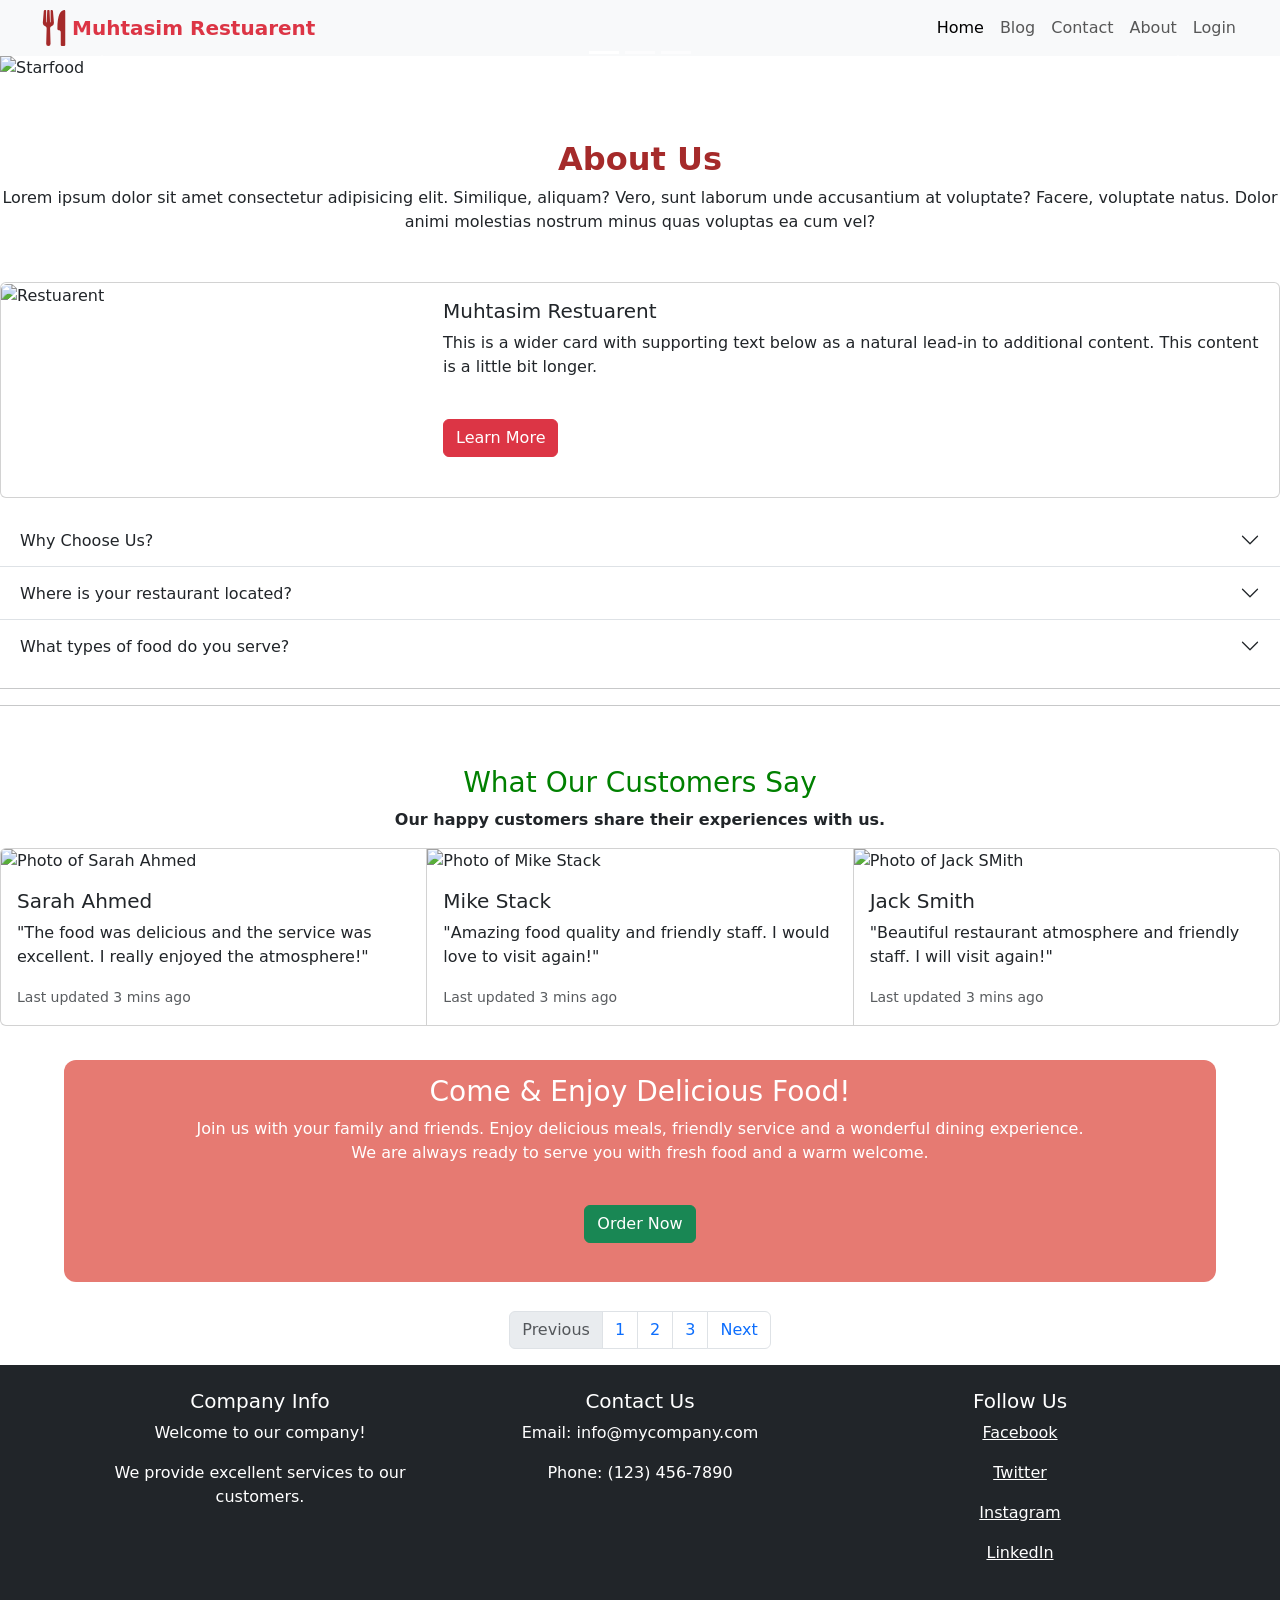
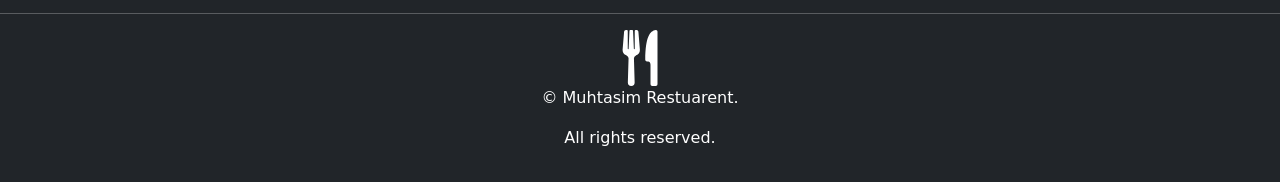
==== index.html @ 9b6621dc "JavaScript Practis" ====
<!DOCTYPE html>
<html lang="en">
<head>
    <meta charset="UTF-8">
    <meta name="viewport" content="width=device-width, initial-scale=1.0">
    <title>Bootstrap Practise</title>
    <link rel="stylesheet" href="/style.css">
    <!-- bootstrap css link -->
    <link href="https://cdn.jsdelivr.net/npm/bootstrap@5.3.9/dist/css/bootstrap.min.css" rel="stylesheet" integrity="sha384-yEPZ7jP9S0QKiUQ0m3jjsO4ProIW7wvR9gXkI7JOGa2XVsw53Yke2bsdkBbjmmiX" crossorigin="anonymous">

    <!-- 2. Bootstrap Icon -->
  <link rel="stylesheet" href="https://cdn.jsdelivr.net/npm/bootstrap-icons@1.11.3/font/bootstrap-icons.min.css">
</head>
<body>
    <header>
        <nav class="navbar navbar-expand-lg px-4 bg-body-tertiary">
  <div class="container-fluid navsection">
    <svg xmlns="http://www.w3.org/2000/svg" width="36" height="36" fill="currentColor" class="bi bi-fork-knife" viewBox="0 0 16 16">
  <path d="M13 .5c0-.276-.226-.506-.498-.465-1.703.257-2.94 2.012-3 8.462a.5.5 0 0 0 .498.5c.56.01 1 .13 1 1.003v5.5a.5.5 0 0 0 .5.5h1a.5.5 0 0 0 .5-.5zM4.25 0a.25.25 0 0 1 .25.25v5.122a.128.128 0 0 0 .256.006l.233-5.14A.25.25 0 0 1 5.24 0h.522a.25.25 0 0 1 .25.238l.233 5.14a.128.128 0 0 0 .256-.006V.25A.25.25 0 0 1 6.75 0h.29a.5.5 0 0 1 .498.458l.423 5.07a1.69 1.69 0 0 1-1.059 1.711l-.053.022a.92.92 0 0 0-.58.884L6.47 15a.971.971 0 1 1-1.942 0l.202-6.855a.92.92 0 0 0-.58-.884l-.053-.022a1.69 1.69 0 0 1-1.059-1.712L3.462.458A.5.5 0 0 1 3.96 0z"/>
</svg>
    <a class="navbar-brand text-danger fw-bold" href="#">Muhtasim Restuarent</a>
    <button class="navbar-toggler" type="button" data-bs-toggle="collapse" data-bs-target="#navbarSupportedContent" aria-controls="navbarSupportedContent" aria-expanded="false" aria-label="Toggle navigation">
      <span class="navbar-toggler-icon"></span>
    </button>
    <div class="collapse navbar-collapse" id="navbarSupportedContent">
      <ul class="navbar-nav ms-auto mb-2 mb-lg-0">
        <li class="nav-item">
          <a class="nav-link active" aria-current="page" href="#">Home</a>
        </li>
        <li class="nav-item">
          <a class="nav-link" href="blog.html">Blog</a>
        </li>
        
         <li class="nav-item">
          <a class="nav-link" href="/contact.html">Contact</a>
        </li>

         <li class="nav-item">
          <a class="nav-link" href="/about.html">About</a>
        </li>
         <li class="nav-item">
          <a class="nav-link" href="/login.html">Login</a>
        </li>
       
      </ul>
     
    </div>
  </div>
</nav>

    </header>
    <main>
        <!-- banner section -->
         <section>
            <div id="carouselExampleCaptions" class="carousel slide">
  <div class="carousel-indicators">
    <button type="button" data-bs-target="#carouselExampleCaptions" data-bs-slide-to="0" class="active" aria-current="true" aria-label="Slide 1"></button>
    <button type="button" data-bs-target="#carouselExampleCaptions" data-bs-slide-to="1" aria-label="Slide 2"></button>
    <button type="button" data-bs-target="#carouselExampleCaptions" data-bs-slide-to="2" aria-label="Slide 3"></button>
  </div>
  <div class="carousel-inner">
    <div class="carousel-item active">
      <img src="https://encrypted-tbn0.gstatic.com/images?q=tbn:ANd9GcTOa_6lmbQOaNm44UywEWRJB7xfhHpzJAzG_FuNkpLpxQ&s=10" class="d-block w-100" alt="Starfood">
      <div class="carousel-caption d-none d-md-block">
        <h5>First slide label</h5>
        <p>Some representative placeholder content for the first slide.</p>
      </div>
    </div>
    <div class="carousel-item">
      <img src="https://encrypted-tbn0.gstatic.com/images?q=tbn:ANd9GcSDAhzyKMpU8YWZFpweSjB_OFmlfRcSb5kFUFU0nBP7EQ&s=10" class="d-block w-100" alt="topsellfood">
      <div class="carousel-caption d-none d-md-block">
        <h5>Second slide label</h5>
        <p>Some representative placeholder content for the second slide.</p>
      </div>
    </div>
    <div class="carousel-item">
      <img src="https://encrypted-tbn0.gstatic.com/images?q=tbn:ANd9GcSSHzx5pVzT6_PccuqXxDCcvgr6uRJxRzukbMgxv6EfAw&s=10" class="d-block w-100" alt="fresh food">
      <div class="carousel-caption d-none d-md-block">
        <h5>Third slide label</h5>
        <p>Some representative placeholder content for the third slide.</p>
      </div>
    </div>
  </div>
  <button class="carousel-control-prev" type="button" data-bs-target="#carouselExampleCaptions" data-bs-slide="prev">
    <span class="carousel-control-prev-icon" aria-hidden="true"></span>
    <span class="visually-hidden">Previous</span>
  </button>
  <button class="carousel-control-next" type="button" data-bs-target="#carouselExampleCaptions" data-bs-slide="next">
    <span class="carousel-control-next-icon" aria-hidden="true"></span>
    <span class="visually-hidden">Next</span>
  </button>
</div>
         </section>
         <!-- About Section -->
         <section>
          <div style="text-align: center; margin-top: 60px;">
            <h2 style="color:brown; font-weight: bold;">About Us</h2>
            <p>Lorem ipsum dolor sit amet consectetur adipisicing elit. Similique, aliquam? Vero, sunt laborum unde accusantium at voluptate? Facere, voluptate natus. Dolor animi molestias nostrum minus quas voluptas ea cum vel?</p>
          </div>
          <div class="card mb-3 my-5">
  <div class="row g-0">
    <div class="col-md-4">
      <img src="https://encrypted-tbn0.gstatic.com/images?q=tbn:ANd9GcQmAsOttRTidJdSo407pwmwL1pwrlSwmP8ymVoOF6PRqA&s=10" class="img-fluid rounded-start" alt="Restuarent">
    </div>
    <div class="col-md-8">
      <div class="card-body">
        <h5 class="card-title">Muhtasim Restuarent</h5>
        <p class="card-text">This is a wider card with supporting text below as a natural lead-in to additional content. This content is a little bit longer.</p>
       <button class="btn btn-danger my-4">Learn More</button>
      </div>
    </div>
  </div>
</div>
         </section>


         <!-- Accordion Section -->
          <section><div class="accordion accordion-flush" id="accordionFlushExample">
  <div class="accordion-item">
    <h2 class="accordion-header">
      <button class="accordion-button collapsed" type="button" data-bs-toggle="collapse" data-bs-target="#flush-collapseOne" aria-expanded="false" aria-controls="flush-collapseOne">
      Why Choose Us?
      </button>
    </h2>
    <div id="flush-collapseOne" class="accordion-collapse collapse" data-bs-parent="#accordionFlushExample">
      <div class="accordion-body"><strong>We Serve Quality Food With Love!</strong>
        <br>

At our restaurant, we believe that good food brings people together. We provide delicious food, friendly service and a comfortable environment to make every visit special.</div>
    </div>
  </div>
  <div class="accordion-item">
    <h2 class="accordion-header">
      <button class="accordion-button collapsed" type="button" data-bs-toggle="collapse" data-bs-target="#flush-collapseTwo" aria-expanded="false" aria-controls="flush-collapseTwo">
        Where is your restaurant located?
      </button>
    </h2>
    <div id="flush-collapseTwo" class="accordion-collapse collapse" data-bs-parent="#accordionFlushExample">
      <div class="accordion-body">Our restaurant is located in Dhaka, Bangladesh. Please contact us for the exact location and directions.</div>
    </div>
  </div>
  <div class="accordion-item">
    <h2 class="accordion-header">
      <button class="accordion-button collapsed" type="button" data-bs-toggle="collapse" data-bs-target="#flush-collapseThree" aria-expanded="false" aria-controls="flush-collapseThree">
        What types of food do you serve?
      </button>
    </h2>
    <div id="flush-collapseThree" class="accordion-collapse collapse" data-bs-parent="#accordionFlushExample">
      <div class="accordion-body">We serve a wide variety of delicious and freshly prepared foods to satisfy everyone's taste. Our menu includes juicy burgers, cheesy pizzas, creamy pasta, crispy fried chicken, flavourful rice dishes, fresh salads and tasty desserts. We also offer a selection of refreshing drinks to make your meal even more enjoyable. Whether you are visiting with family, friends or loved ones, we have something special for everyone. Our goal is to provide delicious food with great taste, quality and satisfaction</div>
    </div>
  </div>
</div></section>

<hr>
<hr>
<!-- Customer Review Card Section -->
 <section><div style="text-align: center; margin-top: 60px;">
       <h3 style="color: green">What Our Customers Say</h3>
        <p><b>Our happy customers share their experiences with us.</b></p>
</div>
<div class="card-group">
  <div class="card">
    <img src="https://encrypted-tbn0.gstatic.com/images?q=tbn:ANd9GcQGG_w6kYMSkIzXO9p45Sz-korvKitUAqz9iMtBQ6QO5g&s=10" class="card-img-top" alt="Photo of Sarah Ahmed">
    <div class="card-body">
      <h5 class="card-title">Sarah Ahmed</h5>
      <p class="card-text">"The food was delicious and the service was excellent. I really enjoyed the atmosphere!"</p>
      <p class="card-text"><small class="text-body-secondary">Last updated 3 mins ago</small></p>
    </div>
  </div>
  <div class="card">
    <img src="https://encrypted-tbn0.gstatic.com/images?q=tbn:ANd9GcTqUVu7hHtle43fgKwFgNadsEkRbVzslgSUb-kqj0NH4Q&s=10" alt="Photo of Mike Stack">
    <div class="card-body">
      <h5 class="card-title">Mike Stack</h5>
      <p class="card-text">"Amazing food quality and friendly staff. I would love to visit again!"</p>
      <p class="card-text"><small class="text-body-secondary">Last updated 3 mins ago</small></p>
    </div>
  </div>
  <div class="card">
    <img src="https://encrypted-tbn0.gstatic.com/images?q=tbn:ANd9GcQjWWttcp3wvVGOk15th9hGvznSyQJyv0ET_xeo_q_nDA&s=10" class="card-img-top" alt="Photo of Jack SMith">
    <div class="card-body">
      <h5 class="card-title">Jack Smith</h5>
      <p class="card-text">"Beautiful restaurant atmosphere and friendly staff. I will visit again!"</p>
      <p class="card-text"><small class="text-body-secondary">Last updated 3 mins ago</small></p>
    </div>
  </div>
</div>
</section>

<br>


<!-- Special Invitation Section -->
 <section style="
 background-color: rgb(230, 122, 114);
  color: white;
    text-align: center;
    padding: 15px 20px;
   margin: 10px 5% 5px;
    border-radius: 12px;">
<div class="invitation-content">

        <h3>Come & Enjoy Delicious Food!</h3>

        <p>
            Join us with your family and friends.
            Enjoy delicious meals, friendly service
            and a wonderful dining experience.
            <br>
            We are always ready to serve you with
            fresh food and a warm welcome.
        </p>
<button class="btn btn-success my-4">Order Now</button>
        </a>

    </div>

 </section>
<br>
<!-- Pagination -->
 <nav aria-label="Page navigation example">
  <ul class="pagination justify-content-center">
    <li class="page-item disabled">
      <a class="page-link">Previous</a>
    </li>
    <li class="page-item"><a class="page-link" href="index.html">1</a></li>
    <li class="page-item"><a class="page-link" href="blog.html">2</a></li>
    <li class="page-item"><a class="page-link" href="about.html">3</a></li>
    <li class="page-item">
      <a class="page-link" href="#">Next</a>
    </li>
  </ul>
</nav>


    </main>

    <footer>
      <section class="bg-dark text-white text-center pt-4 pb-3">

        <div class="container">
          <div class="row">
            <div class="col-md-4 mb-3">
          <h5>Company Info</h5>
                        <p>Welcome to our company!</p>
                        <p>We provide excellent services to our customers.</p></div>

<div class="col-md-4 mb-3"> <h5>Contact Us</h5>
                        <p>Email: info@mycompany.com</p>
                        <p>Phone: (123) 456-7890</p></div>
 <div class="col-md-4 mb-3">
  <h5>Follow Us</h5>
                        <p><a href="https://facebook.com" class="text-white">Facebook</a></p>
                        <p><a href="https://twitter.com" class="text-white">Twitter</a></p>
                        <p><a href="https://instagram.com" class="text-white">Instagram</a></p>
                        <p><a href="https://linkedin.com" class="text-white">LinkedIn</a></p>
                      </div>  
          </div>
                              
 
        </div>
        <hr>
        <svg xmlns="http://www.w3.org/2000/svg" width="56" height="56" fill="currentColor" class="bi bi-fork-knife" viewBox="0 0 16 16">
  <path d="M13 .5c0-.276-.226-.506-.498-.465-1.703.257-2.94 2.012-3 8.462a.5.5 0 0 0 .498.5c.56.01 1 .13 1 1.003v5.5a.5.5 0 0 0 .5.5h1a.5.5 0 0 0 .5-.5zM4.25 0a.25.25 0 0 1 .25.25v5.122a.128.128 0 0 0 .256.006l.233-5.14A.25.25 0 0 1 5.24 0h.522a.25.25 0 0 1 .25.238l.233 5.14a.128.128 0 0 0 .256-.006V.25A.25.25 0 0 1 6.75 0h.29a.5.5 0 0 1 .498.458l.423 5.07a1.69 1.69 0 0 1-1.059 1.711l-.053.022a.92.92 0 0 0-.58.884L6.47 15a.971.971 0 1 1-1.942 0l.202-6.855a.92.92 0 0 0-.58-.884l-.053-.022a1.69 1.69 0 0 1-1.059-1.712L3.462.458A.5.5 0 0 1 3.96 0z"/>
</svg>

 <p>&copy; Muhtasim Restuarent.</p>
            <p>All rights reserved.</p>

        
      </section>
       

    </footer>
<!-- Java Script add -->
 <script src="script.js"></script>
    <!-- bootstrap js link -->
     <script src="https://cdn.jsdelivr.net/npm/bootstrap@5.3.9/dist/js/bootstrap.bundle.min.js" integrity="sha384-WyOxWvTyr1QaMPfiPJSv76iReVthorl5uWlFtZPyK0IEB0hGzo9y5Bp9mYanr8Bu" crossorigin="anonymous"></script>
     <script src="https://cdn.jsdelivr.net/npm/bootstrap@5.3.9/dist/js/bootstrap.min.js" integrity="sha384-89aa4glufciPv46aKltztWQEmk+Tu9W2RhzXr6VcnUUEub7F8+06RcL2RYLCOHUq" crossorigin="anonymous"></script>
    
</body>
</html>
---- style.css ----
*{
    margin:0;
    padding:0;
}
.navsection{
    color:brown;
}
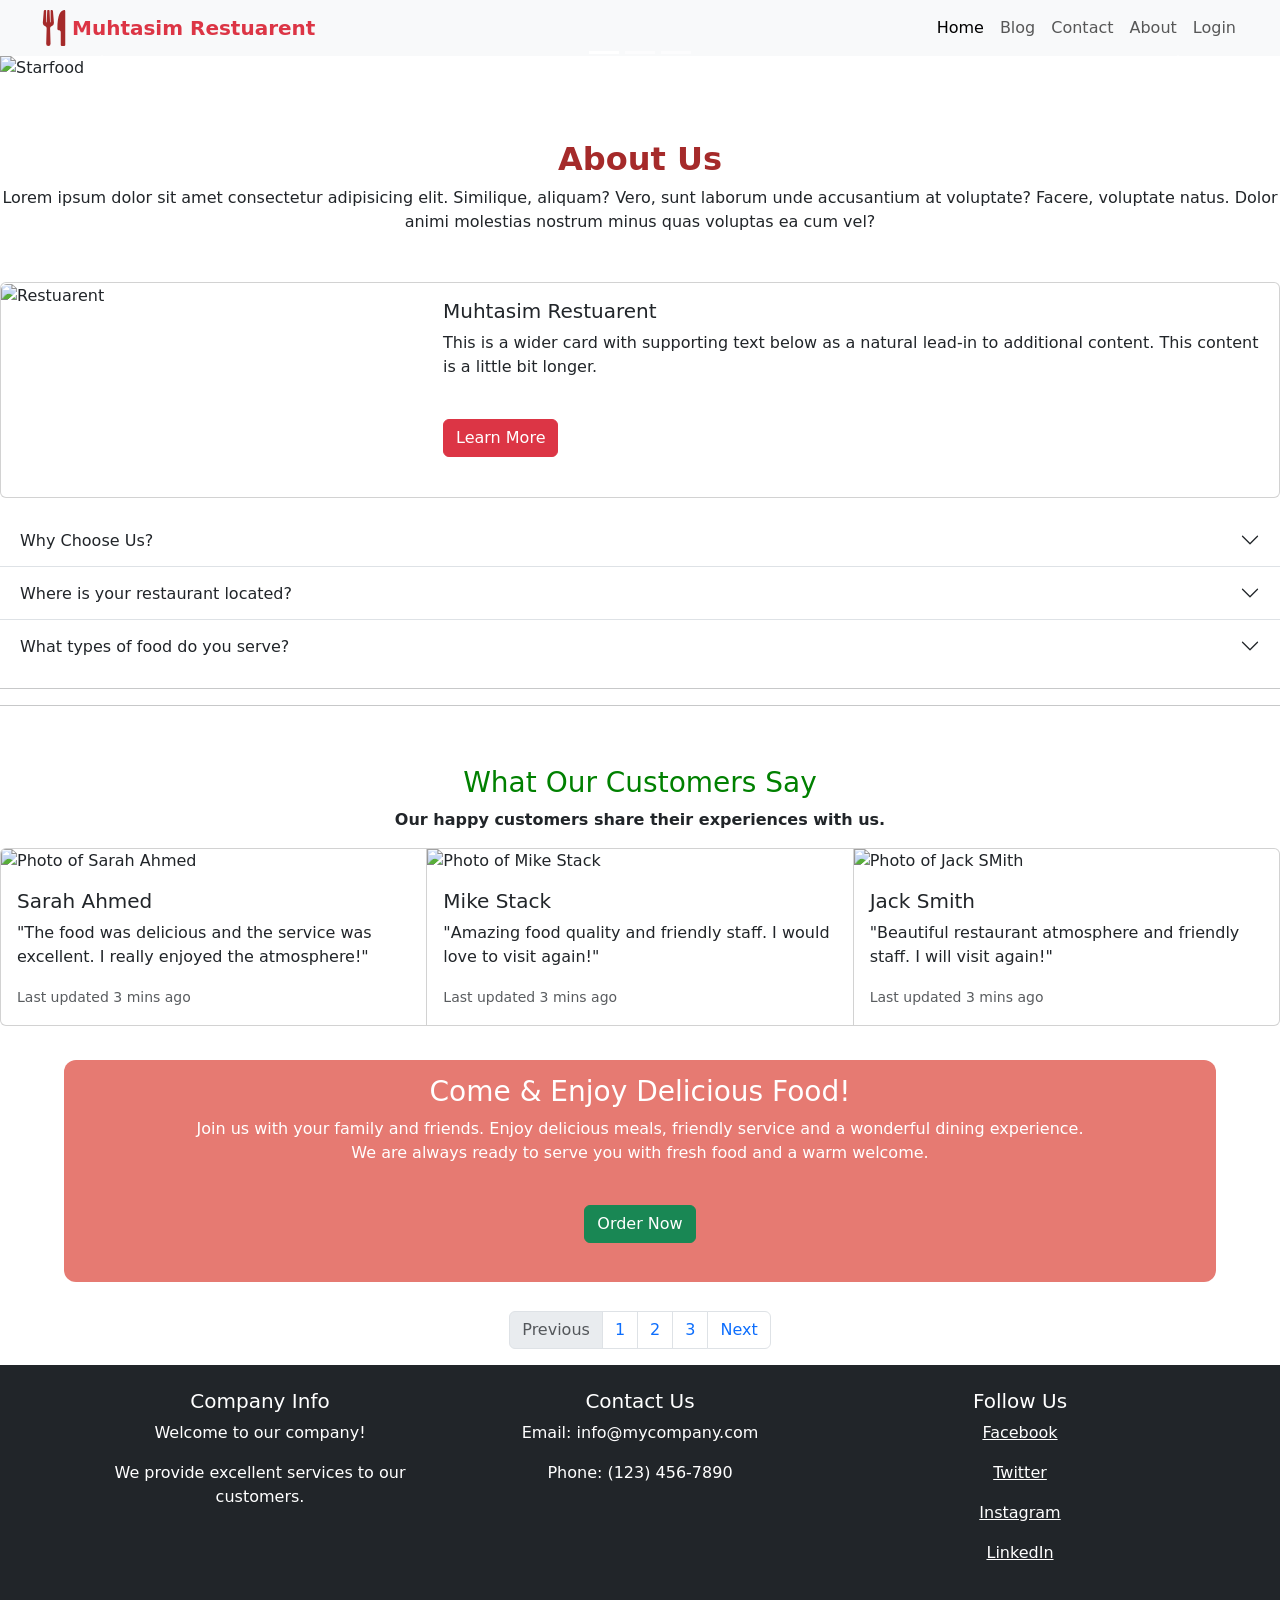
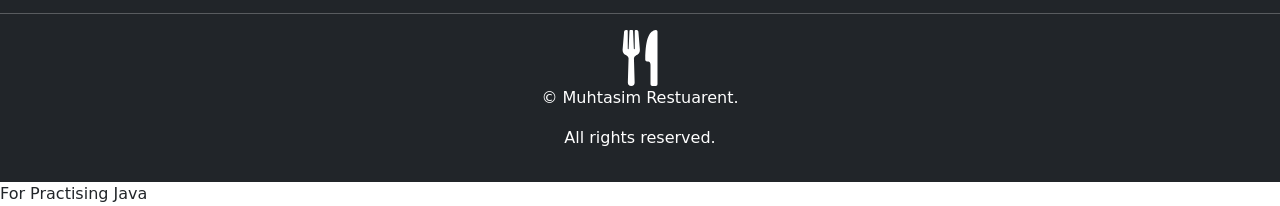
==== commit b8daaeb7: "JavaScript Practice" ====
--- a/index.html
+++ b/index.html
@@ -271,6 +271,8 @@
        
 
     </footer>
+    <!-- Practice -->
+     <section>For Practising Java</section>
 <!-- Java Script add -->
  <script src="script.js"></script>
     <!-- bootstrap js link -->
